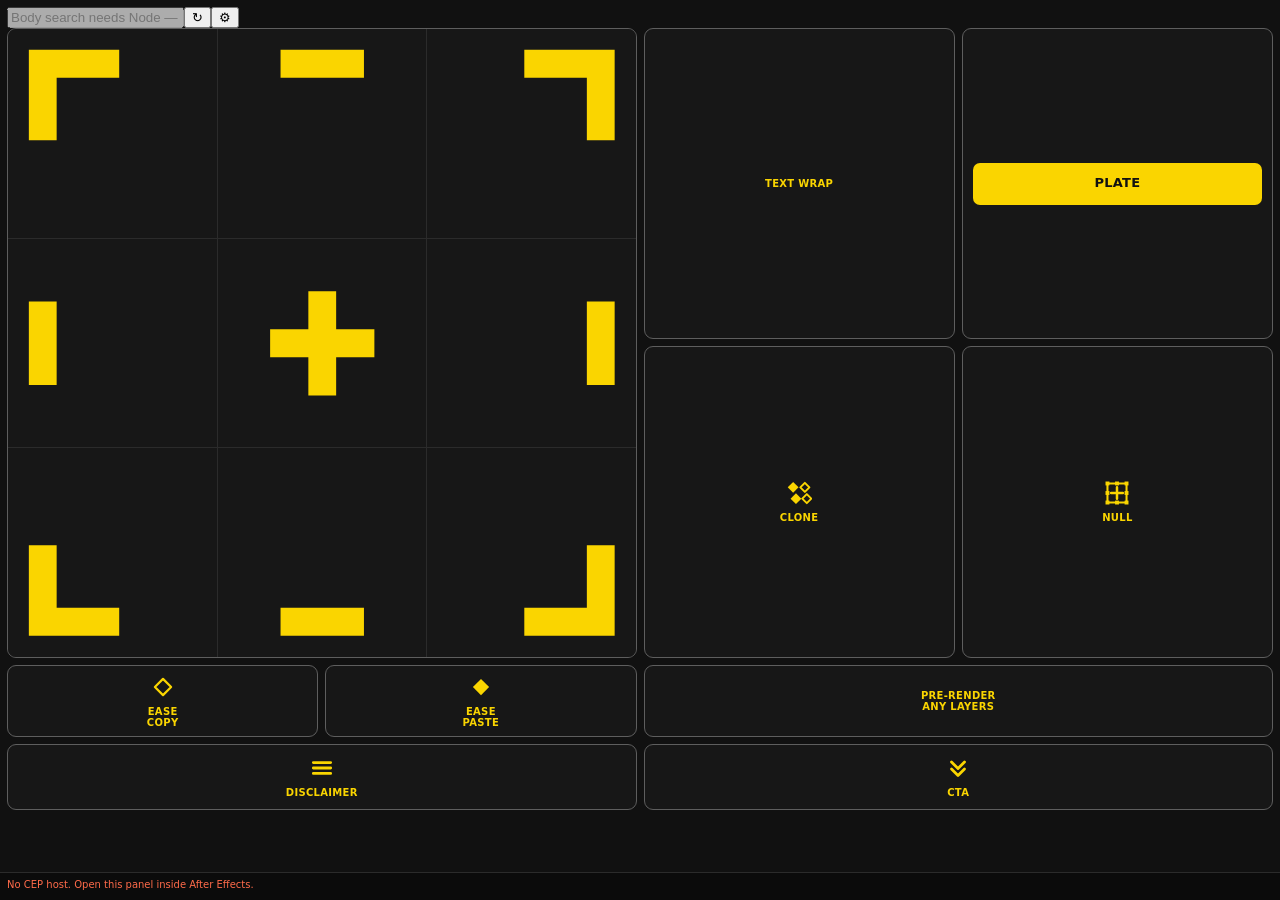
==== panels/motion/index.html @ ac191761 "Add FitMe Studio source; set Motion disclaimer text to "This video contains AI-generated content" Th" ====
<!DOCTYPE html>
<html lang="en">
<head>
  <meta charset="utf-8">
  <!-- FitMe Studio: borrow CEP/Node from the parent frame. Remove to run standalone. -->
  <script src="../../client/cep-bridge.js"></script>
  <link rel="stylesheet" href="../../client/in-frame.css">
  <script src="../../client/body-auth.js"></script>
  <script src="../../client/body-picker.js"></script>
  <script src="../../client/in-frame-motion.js"></script>
  <title>Motion Kit</title>
  <link rel="stylesheet" href="css/panel.css">
</head>
<body>
  <main id="panel" aria-label="Motion Kit tools"></main>

  <footer id="status" role="status" aria-live="polite">
    <span id="status-text">Motion Kit 1.2.1</span>
  </footer>

  <script src="js/bridge.js"></script>
  <script src="js/icons.js"></script>
  <script src="js/state.js"></script>
  <script src="js/registry.js"></script>
  <script src="js/main.js"></script>
</body>
</html>
---- client/in-frame.css ----
/**
 * FitMe Studio — in-frame trim.
 *
 * Each module was built as a standalone panel and carries its own brand row.
 * Under the Studio shell that row is a second title bar directly under the
 * FitMe logo, so it goes away here. Nothing else is touched: no layout, no
 * colour, no spacing. Rules are scoped to :root[data-fitme-studio] so the
 * module still looks exactly like itself when opened outside the shell.
 *
 * The attribute is set by cep-bridge.js, which only runs in a child frame.
 * Drop the <link> to this file and the module is visually untouched again.
 *
 */

/* OrganizeMe: "OrganizeMe v3.0" */
:root[data-fitme-studio] body > .header {
  display: none;
}

/* Motion Kit: give the tool grid the space the title row used to hold. */
:root[data-fitme-studio] #panel {
  padding-top: 10px;
}

/* Tags: the "managed suffixes" pill is a static label, not state, so it makes
   way for the Refresh button. The Selection card's pill IS state and stays —
   hence the adjacent-sibling selector rather than .card-header .pill. */
:root[data-fitme-studio] #actionsTitle + .pill {
  display: none;
}

/* Tags: "ROBERT_VITALIK V1.0.0 — AE Localization Prep" is a second title bar
   under the FitMe logo. Hidden only once in-frame-tags.js has moved Refresh
   out of it — if that script does not run, the original header stays and the
   button stays reachable. */
:root[data-fitme-studio].fms-tags-moved .panel-header {
  display: none;
}

/* ---------------------------------------------------------------- Motion */

/* Text to Box carries a 36x24 icon in a rule sized for 24x24 squares, so it
   rendered 26x17 — small, and sitting almost on top of its label. Widened to
   its own aspect and given real air. Only this tool: the others are square
   and look right as they are. */
:root[data-fitme-studio] .tool.fms-wide-icon {
  gap: 12px;
  min-height: 78px;
}

:root[data-fitme-studio] .tool.fms-wide-icon svg {
  width: 42px;
  height: 28px;
}

/* The two inserts added by in-frame-motion.js: icon beside the label rather
   than above it, so a full-width button does not waste a line on air. */
:root[data-fitme-studio] .tool.is-inline {
  flex-direction: row;
  gap: 12px;
  min-height: 46px;
  padding: 8px 12px;
}

:root[data-fitme-studio] .tool.is-inline svg {
  width: 24px;
  height: 24px;
}

/* ---------------------------------------------------------------- Subs */

/* Style picker as a grid rather than a six-deep column.
   The menu is anchored inside the narrow left settings column, so width is
   taken from the panel (100vw inside the iframe) instead of the column —
   otherwise three cards would be squeezed into half the panel. */
:root[data-fitme-studio] .style-menu.open {
  display: grid;
  grid-template-columns: repeat(3, minmax(0, 1fr));
  gap: var(--gap);
  width: calc(100vw - 20px);
  max-width: 620px;
  max-height: none;
  overflow: visible;
}

/* Grid gap already spaces the cards; the stacked rule would add a stray
   top margin to five of the six. */
:root[data-fitme-studio] .style-menu .style-card + .style-card {
  margin-top: 0;
}

/* Three cards need ~110px each to stay legible. Narrower than that and the
   labels start wrapping, so drop to two columns. */
@media (max-width: 380px) {
  :root[data-fitme-studio] .style-menu.open {
    grid-template-columns: repeat(2, minmax(0, 1fr));
  }
}

/* ------------------------------------------------------- BODY search bar */

/* Sits above the tool grid. The dropdown is absolutely positioned so the
   grid does not jump down every time the list opens. */
:root[data-fitme-studio] .fms-body {
  position: relative;
  margin-bottom: 10px;
  z-index: 40;
}

:root[data-fitme-studio] .fms-body-row {
  display: grid;
  grid-template-columns: minmax(0, 1fr) 28px 28px;
  gap: 5px;
}

:root[data-fitme-studio] .fms-body-input {
  min-width: 0;
  padding: 9px 11px;
  background: var(--surface);
  border: 1px solid var(--line);
  border-radius: var(--radius);
  color: var(--accent);
  font-weight: 700;
  letter-spacing: 0.02em;
}

:root[data-fitme-studio] .fms-body-input::placeholder {
  color: var(--ink-dim);
  font-weight: 400;
  letter-spacing: 0;
}

:root[data-fitme-studio] .fms-body-input:focus {
  outline: none;
  border-color: var(--accent);
}

:root[data-fitme-studio] .fms-body-input:disabled { color: var(--ink-dim); }

:root[data-fitme-studio] .fms-body-btn {
  padding: 0;
  background: var(--surface);
  border: 1px solid var(--line);
  border-radius: var(--radius);
  color: var(--ink);
  font-size: 13px;
  cursor: pointer;
}

:root[data-fitme-studio] .fms-body-btn:hover { border-color: var(--accent-dim); }
:root[data-fitme-studio] .fms-body-btn.is-wide { padding: 6px 0; width: 100%; }

:root[data-fitme-studio] .fms-body-list {
  position: absolute;
  top: calc(100% + 4px);
  left: 0;
  right: 0;
  max-height: 260px;
  overflow-y: auto;
  margin: 0;
  padding: 5px;
  list-style: none;
  background: var(--surface-down);
  border: 1px solid var(--line);
  border-radius: var(--radius);
  box-shadow: 0 14px 34px rgba(0, 0, 0, 0.55);
}

:root[data-fitme-studio] .fms-body-item {
  padding: 6px 8px;
  border-radius: 5px;
  color: var(--accent);
  font-weight: 700;
  font-size: 11px;
  white-space: nowrap;
  overflow: hidden;
  text-overflow: ellipsis;
  cursor: pointer;
}

:root[data-fitme-studio] .fms-body-item:hover { background: var(--surface-hover); }

:root[data-fitme-studio] .fms-body-empty {
  padding: 6px 8px;
  color: var(--ink-dim);
}

:root[data-fitme-studio] .fms-body-settings {
  position: absolute;
  top: calc(100% + 4px);
  left: 0;
  right: 0;
  display: grid;
  gap: 7px;
  padding: 9px;
  background: var(--surface-down);
  border: 1px solid var(--line);
  border-radius: var(--radius);
  box-shadow: 0 14px 34px rgba(0, 0, 0, 0.55);
}

:root[data-fitme-studio] .fms-body-settings label {
  display: grid;
  gap: 3px;
  color: var(--ink-dim);
  font-size: 9px;
  letter-spacing: 0.06em;
  text-transform: uppercase;
}

:root[data-fitme-studio] .fms-body-settings input {
  padding: 6px 8px;
  background: var(--surface);
  border: 1px solid var(--line);
  border-radius: 5px;
  color: var(--ink);
  font-size: 11px;
  text-transform: none;
  letter-spacing: 0;
}

/* The hidden attribute only sets display:none from the UA sheet, so any
   explicit display above outranks it. Both overlays set one, so both need
   this or they are permanently open. */
:root[data-fitme-studio] .fms-body-list[hidden],
:root[data-fitme-studio] .fms-body-settings[hidden] {
  display: none;
}

/* Body rows: name on the left, the locales that exist on the right. The
   chips are the reason Airtable is the catalogue — that list is a curated
   field, not something parsed out of filenames. */
:root[data-fitme-studio] .fms-body-item.is-body {
  display: flex;
  align-items: center;
  gap: 8px;
  white-space: normal;
}

:root[data-fitme-studio] .fms-body-name { flex: 1; min-width: 0; overflow: hidden; text-overflow: ellipsis; }

:root[data-fitme-studio] .fms-body-chips {
  display: flex;
  flex-wrap: wrap;
  gap: 3px;
  justify-content: flex-end;
}

:root[data-fitme-studio] .fms-chip {
  padding: 1px 5px;
  border: 1px solid var(--line);
  border-radius: 4px;
  color: var(--ink-dim);
  font-size: 9px;
  font-weight: 700;
  letter-spacing: 0.04em;
}

:root[data-fitme-studio] .fms-chip.is-en {
  border-color: var(--accent-dim);
  color: var(--accent);
}

:root[data-fitme-studio] .fms-body-back {
  padding: 6px 8px;
  margin-bottom: 3px;
  border-bottom: 1px solid var(--line-soft);
  color: var(--ink-dim);
  font-size: 10px;
  cursor: pointer;
}

:root[data-fitme-studio] .fms-body-back:hover { color: var(--accent); }

/* One line per body: the name takes what it needs, the chips never wrap. */
:root[data-fitme-studio] .fms-body-item.is-body { white-space: nowrap; }
:root[data-fitme-studio] .fms-body-chips { flex-wrap: nowrap; flex: none; }
:root[data-fitme-studio] .fms-chip.is-more { border-style: dashed; }

/* Which subfolder a render came from — resize and locale folders often hold
   files with identical names. */
:root[data-fitme-studio] .fms-body-trail {
  margin-left: 8px;
  color: var(--ink-dim);
  font-size: 9px;
  font-weight: 400;
}

/* Download and import progress, shown where the results were. */
:root[data-fitme-studio] .fms-body-progress {
  padding: 8px 9px;
  color: var(--ink);
  font-size: 11px;
  font-weight: 700;
}

:root[data-fitme-studio] .fms-body-progress.is-ok { color: var(--accent); }
:root[data-fitme-studio] .fms-body-progress.is-error {
  color: var(--danger);
  font-weight: 400;
  white-space: normal;
}

/* Google sign-in row — the only thing left in the BODY settings now that
   the Airtable token is baked into the build, so no divider under it. */
:root[data-fitme-studio] .fms-body-auth {
  display: flex;
  align-items: center;
  gap: 8px;
}

:root[data-fitme-studio] .fms-body-authstate {
  flex: 1;
  color: var(--ink-dim);
  font-size: 10px;
}

:root[data-fitme-studio] .fms-body-authstate.is-on { color: var(--accent); }

:root[data-fitme-studio] .fms-body-auth .fms-body-btn {
  width: auto;
  padding: 5px 10px;
  font-size: 10px;
}

/* ---------------------------------------------------- Motion proportions */

/* A one-column tool is a square at any panel width; a two-column tool keeps
   its own height. The grid alone cannot express this — it stretches rows to
   the tallest cell — so the span is turned into a class in
   in-frame-motion.js and the ratio is held here. */
:root[data-fitme-studio] .tool.fms-square {
  aspect-ratio: 1 / 1;
  min-height: 0;
}

:root[data-fitme-studio] .tool.fms-wide {
  aspect-ratio: auto;
  min-height: 62px;
}

/* TEXT WRAP: the label sits inside a selection frame with grab handles —
   the thing the tool makes, not a picture of it. The eight handles are one
   pseudo-element wearing eight box-shadows, which keeps them exactly on the
   corners and edge midpoints however the button is sized. */
:root[data-fitme-studio] .tool.fms-framed .tool-label {
  position: relative;
  padding: 11px 14px;
  border: 1.5px solid var(--accent);
  border-radius: 2px;
  line-height: 1.15;
}

:root[data-fitme-studio] .tool.fms-framed .tool-label::after {
  content: "";
  position: absolute;
  inset: -3px;
  pointer-events: none;
  background:
    linear-gradient(var(--accent), var(--accent)) left    top    / 6px 6px no-repeat,
    linear-gradient(var(--accent), var(--accent)) center  top    / 6px 6px no-repeat,
    linear-gradient(var(--accent), var(--accent)) right   top    / 6px 6px no-repeat,
    linear-gradient(var(--accent), var(--accent)) left    center / 6px 6px no-repeat,
    linear-gradient(var(--accent), var(--accent)) right   center / 6px 6px no-repeat,
    linear-gradient(var(--accent), var(--accent)) left    bottom / 6px 6px no-repeat,
    linear-gradient(var(--accent), var(--accent)) center  bottom / 6px 6px no-repeat,
    linear-gradient(var(--accent), var(--accent)) right   bottom / 6px 6px no-repeat;
}

/* ------------------------------------------------- Motion, narrow panels */

/* Type scales with the panel instead of stepping at breakpoints.
   
   Labels have to survive down to a four-column grid 180px wide — about 38px
   of usable cell — and a fixed size cannot do that without either overflowing
   there or looking oversized at 500px. The linear term does the work and the
   clamp stops it at both ends: 7px at 180px of panel, 11px at 400px, held
   flat beyond. Inside the iframe 1vw is 1% of the panel, which is exactly the
   measurement that matters. */
:root[data-fitme-studio] .tool .tool-label {
  font-size: clamp(7px, calc(3.7px + 1.82vw), 11px);
  letter-spacing: clamp(0px, calc(-0.35px + 0.12vw), 0.06em);
  word-break: keep-all;
  overflow-wrap: normal;
  hyphens: none;
  line-height: 1.15;
}

/* Icons and padding follow the same curve, so a shrinking tile keeps its
   proportions rather than becoming a big icon in a small box. */
:root[data-fitme-studio] #panel .grid .tool {
  padding: clamp(4px, 1.4vw, 10px);
  gap: clamp(3px, 1.1vw, 8px);
}

:root[data-fitme-studio] #panel .grid .tool svg {
  width: clamp(20px, 7.6vw, 34px);
  height: clamp(20px, 7.6vw, 34px);
}

:root[data-fitme-studio] .tool.fms-wide-icon svg {
  width: clamp(20px, 8vw, 42px);
  height: clamp(14px, 5.4vw, 28px);
}

/* Four columns hold down to 180px. Below that a cell is narrower than the
   shortest label, so the grid folds rather than clipping. */
@media (max-width: 180px) {
  :root[data-fitme-studio] #panel .grid {
    grid-template-columns: repeat(2, minmax(0, 1fr));
  }
  :root[data-fitme-studio] #panel .grid .tool.fms-wide,
  :root[data-fitme-studio] #panel .grid .anchor-grid {
    grid-column: span 2;
  }
}

/* TEXT WRAP: the frame hugs the words more closely than a normal tool's
   padding would, so the button reads as a selection box rather than a label
   floating in a rectangle. */
:root[data-fitme-studio] .tool.fms-framed .tool-label {
  position: relative;
  padding: clamp(4px, 1.5vw, 8px) clamp(6px, 2.2vw, 11px);
  border: 1.5px solid var(--accent);
  border-radius: 2px;
  line-height: 1.15;
}

:root[data-fitme-studio] .tool.fms-framed .tool-label::after {
  content: "";
  position: absolute;
  inset: -3px;
  pointer-events: none;
  background:
    linear-gradient(var(--accent), var(--accent)) left    top    / 5px 5px no-repeat,
    linear-gradient(var(--accent), var(--accent)) center  top    / 5px 5px no-repeat,
    linear-gradient(var(--accent), var(--accent)) right   top    / 5px 5px no-repeat,
    linear-gradient(var(--accent), var(--accent)) left    center / 5px 5px no-repeat,
    linear-gradient(var(--accent), var(--accent)) right   center / 5px 5px no-repeat,
    linear-gradient(var(--accent), var(--accent)) left    bottom / 5px 5px no-repeat,
    linear-gradient(var(--accent), var(--accent)) center  bottom / 5px 5px no-repeat,
    linear-gradient(var(--accent), var(--accent)) right   bottom / 5px 5px no-repeat;
}
---- panels/motion/css/panel.css ----
/**
 * Motion Kit — panel skin.
 *
 * Three colours carry everything: yellow for anything actionable, near-black
 * for ground, grey for structure.
 *
 * One 4-column grid holds the whole panel. Class names here are the contract
 * with main.js: .grid, .tool, .tool-label, .anchor-grid, .anchor-cell, and
 * [data-tone] on #status. Renaming one without the other is what produced the
 * shrink-wrapped stack in 1.1.0.
 */

:root {
  --accent: #FAD500;
  --accent-hot: #FFE23B;
  --accent-dim: #C9AB00;
  --bg: #111111;
  --surface: #171717;
  --surface-hover: #1F1F1F;
  --surface-down: #0B0B0B;
  --line: #5E5E5E;
  --line-soft: #2B2B2B;
  --ink: #EDEDED;
  --ink-dim: #5E5E5E;
  --danger: #FF6B4A;

  --gap: 7px;
  --radius: 9px;
}

* { box-sizing: border-box; }

html, body { margin: 0; height: 100%; }

body {
  display: flex;
  flex-direction: column;
  background: var(--bg);
  color: var(--ink);
  font: 11px/1.2 -apple-system, "Segoe UI", system-ui, sans-serif;
  -webkit-font-smoothing: antialiased;
  overflow: hidden;
  user-select: none;
  cursor: default;
}

/* ---------- layout ---------- */

#panel {
  flex: 1;
  overflow-y: auto;
  padding: var(--gap);
}

#panel::-webkit-scrollbar { width: 8px; }
#panel::-webkit-scrollbar-thumb { background: var(--line-soft); border-radius: 4px; }
#panel::-webkit-scrollbar-thumb:hover { background: var(--line); }

/**
 * Four equal columns. The pad spans 2x2, the two text tools span 2x1 each, the
 * remaining four take one cell — so auto-placement alone produces the layout
 * and no item needs an explicit row or column.
 */
.grid {
  display: grid;
  grid-template-columns: repeat(4, minmax(0, 1fr));
  gap: var(--gap);
  align-content: start;
}

/* ---------- tool button ---------- */

.tool {
  display: flex;
  flex-direction: column;
  align-items: center;
  justify-content: center;
  gap: 6px;
  min-width: 0;
  min-height: 66px;
  padding: 8px 4px;
  background: var(--surface);
  border: 1px solid var(--line);
  border-radius: var(--radius);
  color: var(--accent);
  font: inherit;
  cursor: pointer;
  transition: background 90ms linear, border-color 90ms linear;
}

.tool:hover { background: var(--surface-hover); border-color: var(--accent-dim); }
.tool:active { background: var(--surface-down); border-color: var(--accent); }
.tool:focus-visible { outline: 2px solid var(--accent); outline-offset: -2px; }

.tool svg {
  width: 26px;
  height: 26px;
  max-width: 100%;
  flex: none;
}

.tool-label {
  color: var(--accent);
  font-size: 10px;
  font-weight: 800;
  letter-spacing: 0.03em;
  line-height: 1.12;
  text-align: center;
  text-transform: uppercase;
  overflow-wrap: anywhere;
}

/* Pill: the label itself is the slab the tool produces, so no icon. */
.tool.is-pill { padding: 10px; }

.tool.is-pill .tool-label {
  display: flex;
  align-items: center;
  justify-content: center;
  width: 100%;
  min-height: 42px;
  padding: 6px 10px;
  background: var(--accent);
  border-radius: 7px;
  color: var(--bg);
  font-size: 13px;
  letter-spacing: 0.02em;
}

.tool.is-pill:hover .tool-label { background: var(--accent-hot); }
.tool.is-pill:active .tool-label { background: var(--accent-dim); }

/* Primary: a fully filled button. */
.tool.is-primary {
  background: var(--accent);
  border-color: var(--accent);
  color: var(--bg);
}
.tool.is-primary .tool-label { color: var(--bg); }
.tool.is-primary:hover { background: var(--accent-hot); border-color: var(--accent-hot); }
.tool.is-primary:active { background: var(--accent-dim); border-color: var(--accent-dim); }

/* Armed: holds a payload, such as a stored ease. */

.tool[disabled] {
  color: var(--ink-dim);
  border-color: var(--line-soft);
  cursor: default;
}
.tool[disabled] .tool-label { color: var(--ink-dim); }
.tool[disabled]:hover { background: var(--surface); border-color: var(--line-soft); }

/* ---------- anchor pad ---------- */

/**
 * The pad fills its 2x2 area. Square cells set the pad's height, and the two
 * tools beside it stretch to match — so the block stays balanced at any panel
 * width without a fixed pixel size anywhere.
 */
.anchor-grid {
  display: grid;
  grid-template-columns: repeat(3, minmax(0, 1fr));
  gap: 1px;
  min-width: 0;
  background: var(--line-soft);
  border: 1px solid var(--line);
  border-radius: var(--radius);
  overflow: hidden;
}

.anchor-cell {
  position: relative;
  aspect-ratio: 1 / 1;
  min-height: 40px;
  min-width: 0;
  padding: 0;
  background: var(--surface);
  border: 0;
  color: var(--accent);
  cursor: pointer;
  transition: background 90ms linear;
}

.anchor-cell:hover { background: var(--surface-hover); }
.anchor-cell:active { background: var(--accent); color: var(--bg); }

.anchor-cell:focus-visible {
  outline: 2px solid var(--accent);
  outline-offset: -2px;
  z-index: 1;
}

.anchor-cell svg {
  position: absolute;
  inset: 0;
  width: 100%;
  height: 100%;
}

/* ---------- select ---------- */

.select { display: block; min-width: 0; }

.select select {
  width: 100%;
  padding: 7px 6px;
  background: var(--surface);
  border: 1px solid var(--line);
  border-radius: 6px;
  color: var(--ink);
  font: inherit;
  cursor: pointer;
}

.select select:hover { border-color: var(--accent-dim); }
.select select:focus-visible { outline: 2px solid var(--accent); outline-offset: -2px; }

/* ---------- status ---------- */

#status {
  flex: none;
  min-height: 28px;
  max-height: 46px;
  overflow-y: auto;
  padding: 6px var(--gap);
  background: var(--surface-down);
  border-top: 1px solid var(--line-soft);
  color: var(--ink-dim);
  font-size: 10px;
  line-height: 1.25;
  overflow-wrap: anywhere;
}

#status[data-tone="ok"] { color: var(--ink); }
#status[data-tone="warn"] { color: var(--accent); }
#status[data-tone="error"] { color: var(--danger); }
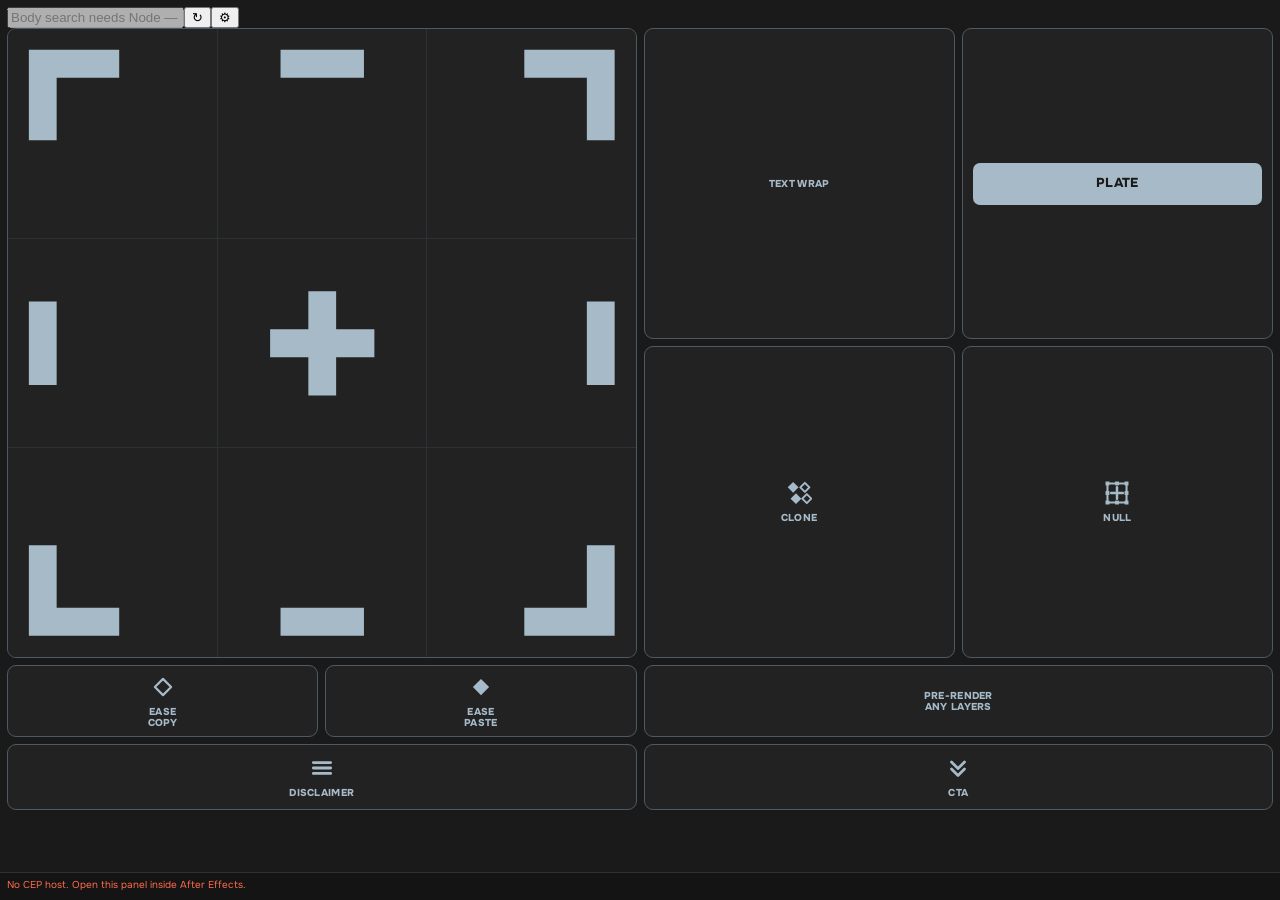
==== commit 7ac3387e: "Apply the Spilio brand kit: palette, fonts, logo-only header - Name is now just "Spilio" (menu, mani" ====
--- a/panels/motion/index.html
+++ b/panels/motion/index.html
@@ -5,6 +5,7 @@
   <!-- FitMe Studio: borrow CEP/Node from the parent frame. Remove to run standalone. -->
   <script src="../../client/cep-bridge.js"></script>
   <link rel="stylesheet" href="../../client/in-frame.css">
+  <link rel="stylesheet" href="../../client/fonts.css">
   <script src="../../client/body-auth.js"></script>
   <script src="../../client/body-picker.js"></script>
   <script src="../../client/in-frame-motion.js"></script>
--- a/client/fonts.css
+++ b/client/fonts.css
@@ -0,0 +1,24 @@
+/**
+ * Spilio brand faces — Unbounded (headings) and Onest (text), from the brand
+ * kit. Both are SIL Open Font License, subset to Latin + Cyrillic and packed as
+ * variable WOFF2 (see client/assets/fonts/OFL-*.txt).
+ *
+ * Linked from the shell and from every panel page; the paths are relative to
+ * this file, which is why the panels do not carry their own copy.
+ */
+
+@font-face {
+  font-family: "Unbounded";
+  src: url("assets/fonts/Unbounded-var.woff2") format("woff2");
+  font-weight: 200 900;
+  font-style: normal;
+  font-display: block;
+}
+
+@font-face {
+  font-family: "Onest";
+  src: url("assets/fonts/Onest-var.woff2") format("woff2");
+  font-weight: 100 900;
+  font-style: normal;
+  font-display: block;
+}
--- a/panels/motion/css/panel.css
+++ b/panels/motion/css/panel.css
@@ -1,8 +1,8 @@
 /**
  * Motion Kit — panel skin.
  *
- * Three colours carry everything: yellow for anything actionable, near-black
- * for ground, grey for structure.
+ * Colours follow the Spilio brand kit: sky blue for anything actionable,
+ * #1a1a1a for ground, slate for structure.
  *
  * One 4-column grid holds the whole panel. Class names here are the contract
  * with main.js: .grid, .tool, .tool-label, .anchor-grid, .anchor-cell, and
@@ -11,18 +11,22 @@
  */
 
 :root {
-  --accent: #FAD500;
-  --accent-hot: #FFE23B;
-  --accent-dim: #C9AB00;
-  --bg: #111111;
-  --surface: #171717;
-  --surface-hover: #1F1F1F;
-  --surface-down: #0B0B0B;
-  --line: #5E5E5E;
-  --line-soft: #2B2B2B;
-  --ink: #EDEDED;
-  --ink-dim: #5E5E5E;
+  /* Same tokens as client/theme.css — Spilio brand kit. */
+  --accent: #A6BAC8;
+  --accent-hot: #C4D4DE;
+  --accent-dim: #7F94A3;
+  --bg: #1A1A1A;
+  --surface: #222222;
+  --surface-hover: #2A2A2A;
+  --surface-down: #141414;
+  --line: #4D5A63;
+  --line-soft: #2C3136;
+  --ink: #FAFAFA;
+  --ink-dim: #7E8A93;
   --danger: #FF6B4A;
+  --ok: #D1E6D2;
+  --font-body: "Onest", -apple-system, "Segoe UI", system-ui, sans-serif;
+  --font-display: "Unbounded", "Onest", -apple-system, "Segoe UI", system-ui, sans-serif;
 
   --gap: 7px;
   --radius: 9px;
@@ -37,7 +41,7 @@
   flex-direction: column;
   background: var(--bg);
   color: var(--ink);
-  font: 11px/1.2 -apple-system, "Segoe UI", system-ui, sans-serif;
+  font: 11px/1.25 var(--font-body);
   -webkit-font-smoothing: antialiased;
   overflow: hidden;
   user-select: none;
